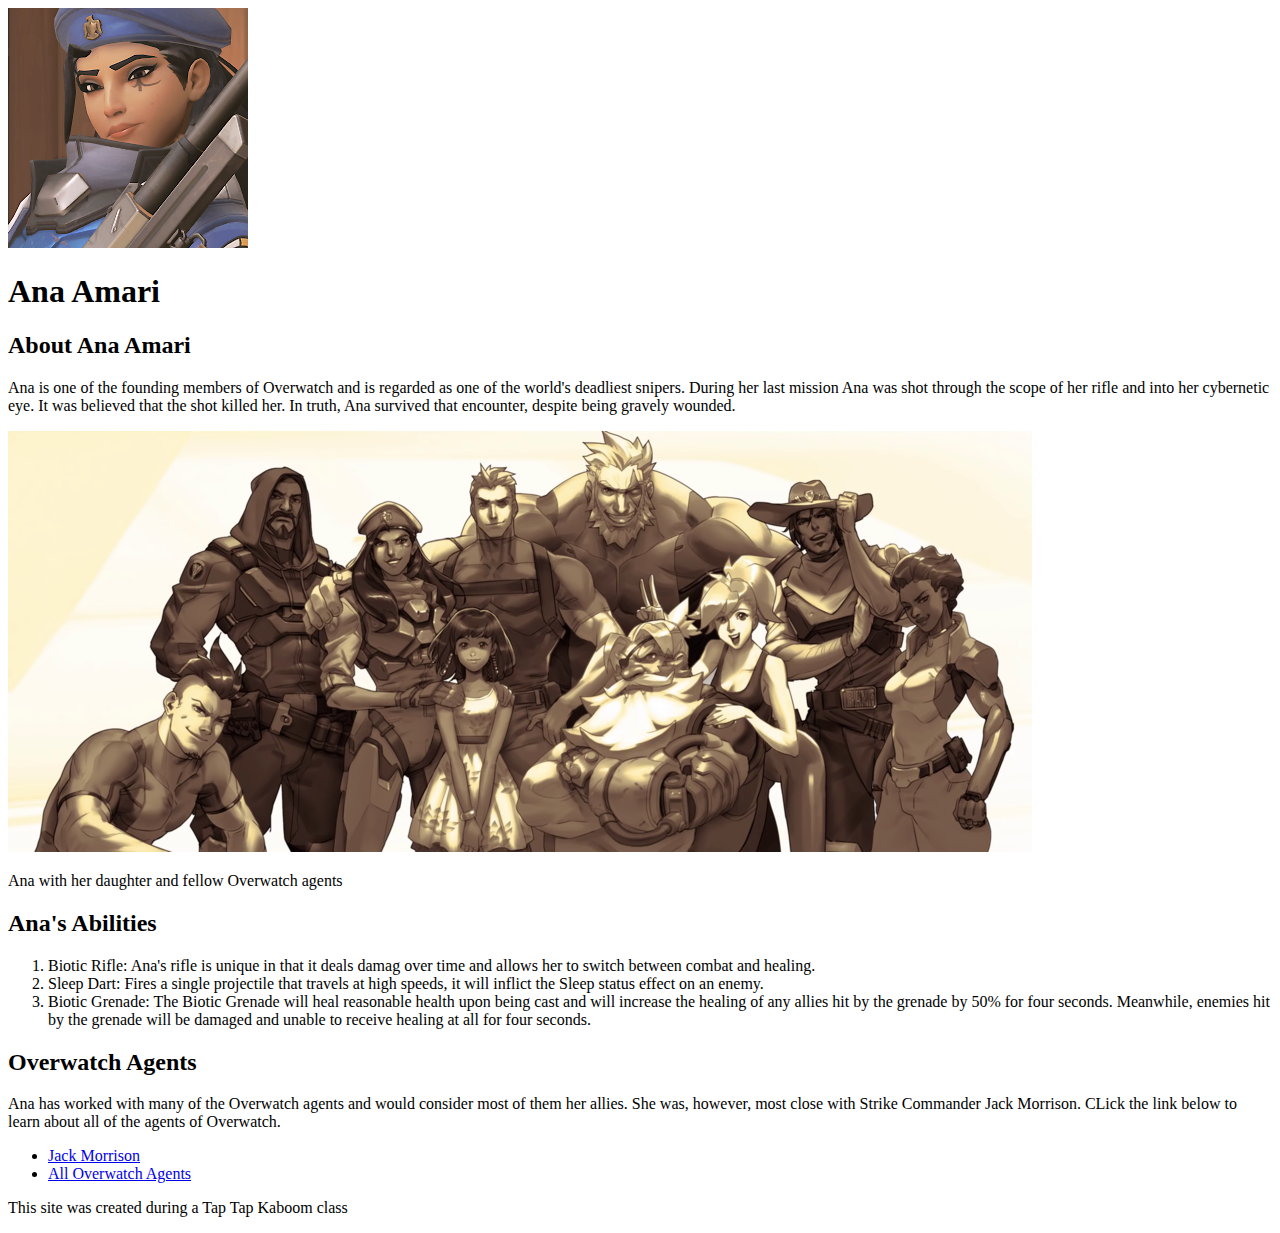
==== index.html @ 676c3862 "Added our characters index.html and added images" ====
<!DOCTYPE html>
<html>
<head>
	<title>Ana Amari</title>
	<link rel="icon" href="img/ana.jpeg">
</head>
<body>
	<!-- header element-->
	<header>
		<img src="img/ana.jpeg">
		<h1>Ana Amari</h1>
	</header>

	<!-- main element -->
	<main>
		<h2>About Ana Amari</h2>
		<p>Ana is one of the founding members of Overwatch and is regarded as one of the world's deadliest snipers. During her last mission Ana was shot through the scope of her rifle and into her cybernetic eye. It was believed that the shot killed her. In truth, Ana survived that encounter, despite being gravely wounded.</p>
		<img src="img/ana friends.jpeg">
		<p>Ana with her daughter and fellow Overwatch agents</p>

		<!-- Abilities -->
		<h2>Ana's Abilities</h2>
		<ol>
			<li>Biotic Rifle: Ana's rifle is unique in that it deals damag over time and allows her to switch between combat and healing.</li>
			<li>Sleep Dart: Fires a single projectile that travels at high speeds, it will inflict the Sleep status effect on an enemy.</li>
			<li>Biotic Grenade: The Biotic Grenade will heal reasonable health upon being cast and will increase the healing of any allies hit by the grenade by 50% for four seconds. Meanwhile, enemies hit by the grenade will be damaged and unable to receive healing at all for four seconds.</li>
		</ol>

		<!-- OW Agents -->
		<h2>Overwatch Agents</h2>
		<p>Ana has worked with many of the Overwatch agents and would consider most of them her allies. She was, however, most close with Strike Commander Jack Morrison. CLick the link below to learn about all of the agents of Overwatch.</p>
		<ul>
			<li><a href="https://overwatch.gamepedia.com/Soldier:_76">Jack Morrison</a></li>
			<li><a href="https://overwatch.gamepedia.com/Overwatch_(group)#Agents">All Overwatch Agents</a></li>
		</ul>
	</main>

	<!-- Footer Element -->
	<footer>
		<p>This site was created during a Tap Tap Kaboom class</p>
	</footer>

</body>
</html>
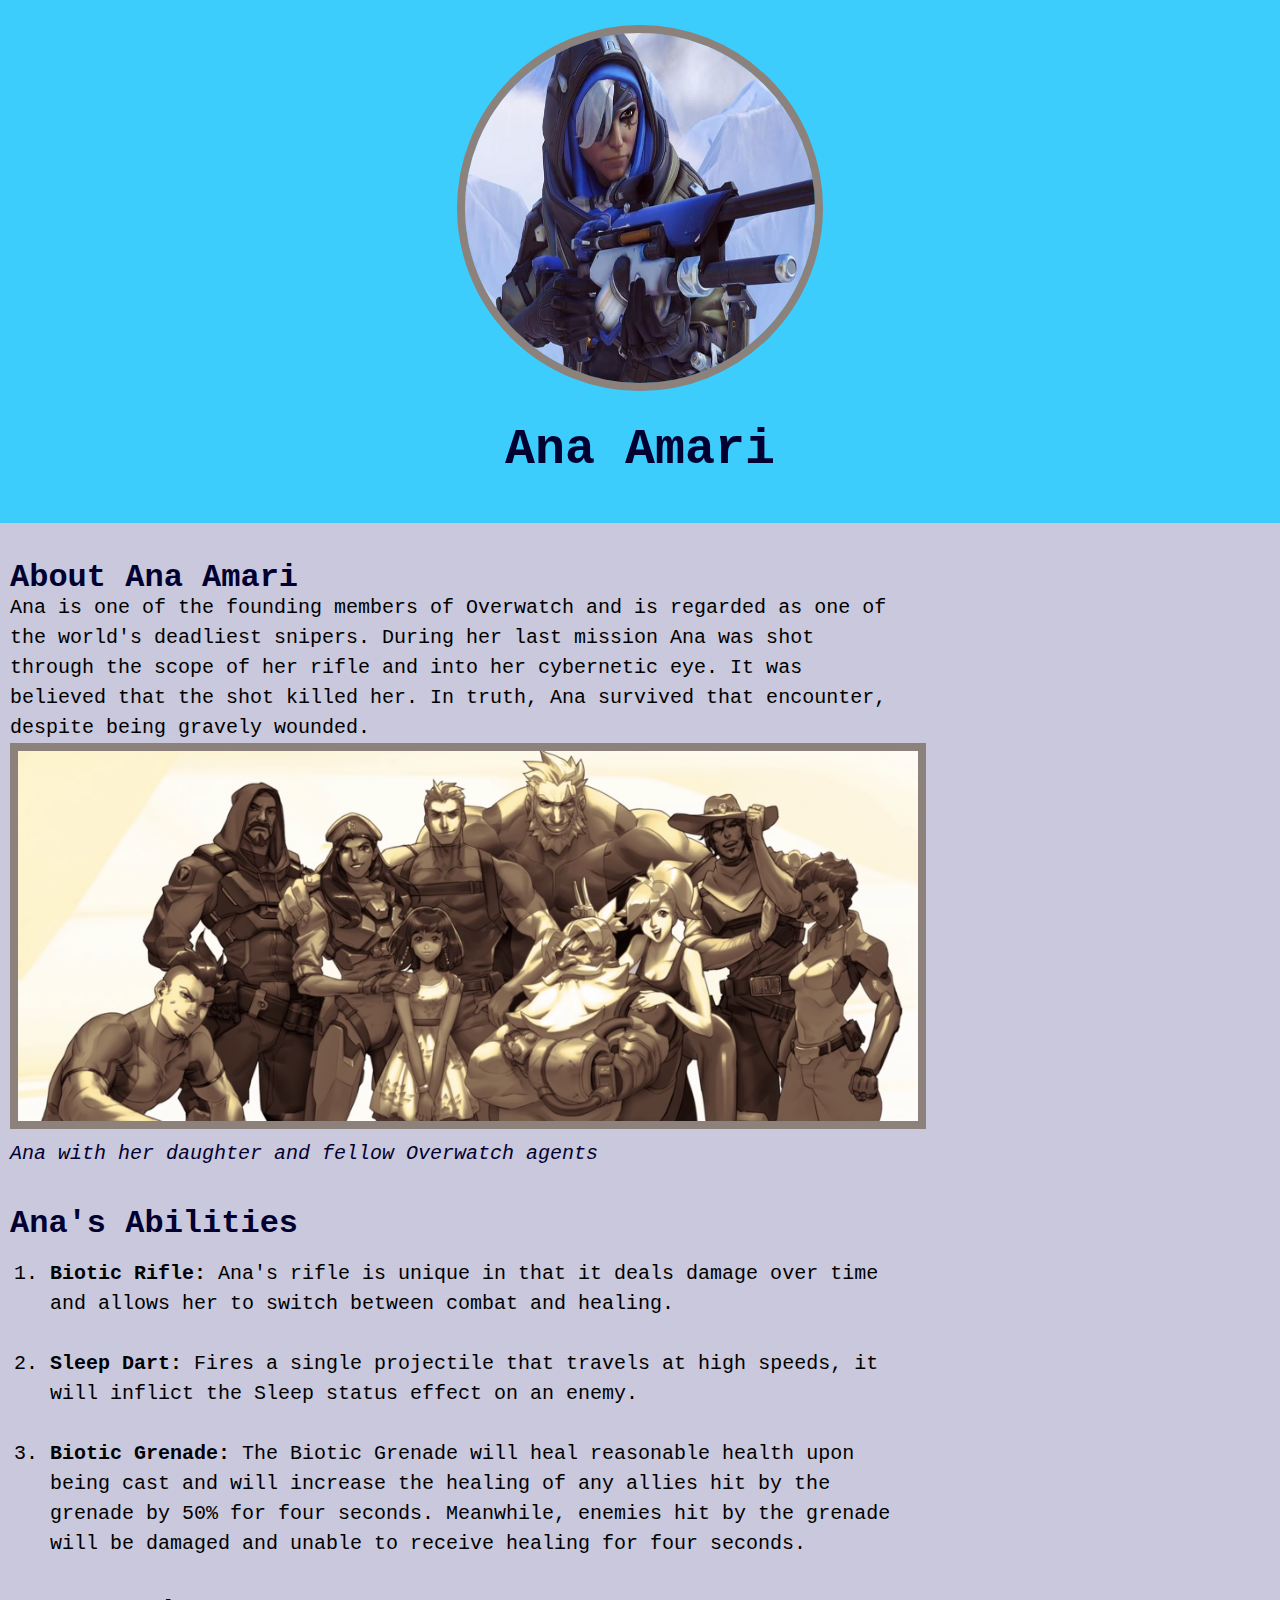
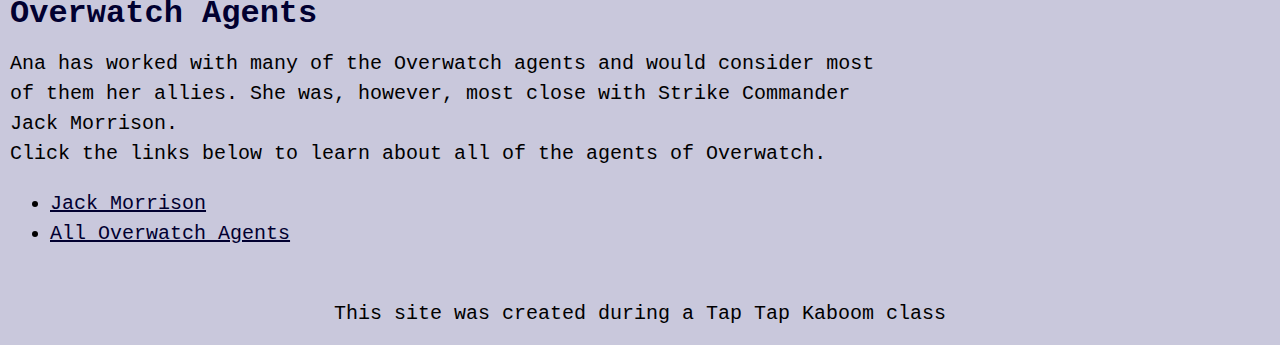
==== commit 47223629: "Wrote the CSS for index page and changed some html" ====
--- a/index.html
+++ b/index.html
@@ -3,6 +3,7 @@
 <head>
 	<title>Ana Amari</title>
 	<link rel="icon" href="img/ana.jpeg">
+	<link rel="stylesheet" type="text/css" href="CSS/hero.css">
 </head>
 <body>
 	<!-- header element-->
@@ -14,21 +15,22 @@
 	<!-- main element -->
 	<main>
 		<h2>About Ana Amari</h2>
-		<p>Ana is one of the founding members of Overwatch and is regarded as one of the world's deadliest snipers. During her last mission Ana was shot through the scope of her rifle and into her cybernetic eye. It was believed that the shot killed her. In truth, Ana survived that encounter, despite being gravely wounded.</p>
+		<p1>Ana is one of the founding members of Overwatch and is regarded as one of the world's deadliest snipers. During her last mission Ana was shot through the scope of her rifle and into her cybernetic eye. It was believed that the shot killed her. In truth, Ana survived that encounter, despite being gravely wounded.</p1>
 		<img src="img/ana friends.jpeg">
-		<p>Ana with her daughter and fellow Overwatch agents</p>
+		<p class="caption">Ana with her daughter and fellow Overwatch agents</p>
 
 		<!-- Abilities -->
 		<h2>Ana's Abilities</h2>
 		<ol>
-			<li>Biotic Rifle: Ana's rifle is unique in that it deals damag over time and allows her to switch between combat and healing.</li>
-			<li>Sleep Dart: Fires a single projectile that travels at high speeds, it will inflict the Sleep status effect on an enemy.</li>
-			<li>Biotic Grenade: The Biotic Grenade will heal reasonable health upon being cast and will increase the healing of any allies hit by the grenade by 50% for four seconds. Meanwhile, enemies hit by the grenade will be damaged and unable to receive healing at all for four seconds.</li>
+			<li class="title"><b>Biotic Rifle:</b> Ana's rifle is unique in that it deals damage over time and allows her to switch between combat and healing.</li><br>
+			<li class="title"><b>Sleep Dart:</b> Fires a single projectile that travels at high speeds, it will inflict the Sleep status effect on an enemy.</li><br>
+			<li class="title"><b>Biotic Grenade:</b> The Biotic Grenade will heal reasonable health upon being cast and will increase the healing of any allies hit by the grenade by 50% for four seconds. Meanwhile, enemies hit by the grenade will be damaged and unable to receive healing for four seconds.</li>
 		</ol>
 
 		<!-- OW Agents -->
 		<h2>Overwatch Agents</h2>
-		<p>Ana has worked with many of the Overwatch agents and would consider most of them her allies. She was, however, most close with Strike Commander Jack Morrison. CLick the link below to learn about all of the agents of Overwatch.</p>
+		<p>Ana has worked with many of the Overwatch agents and would consider most of them her allies. She was, however, most close with Strike Commander Jack Morrison.<br>
+		Click the links below to learn about all of the agents of Overwatch.</p>
 		<ul>
 			<li><a href="https://overwatch.gamepedia.com/Soldier:_76">Jack Morrison</a></li>
 			<li><a href="https://overwatch.gamepedia.com/Overwatch_(group)#Agents">All Overwatch Agents</a></li>
--- a/CSS/hero.css
+++ b/CSS/hero.css
@@ -0,0 +1,66 @@
+body{
+	margin: 0;
+	font-family: Andale Mono, monospace;
+	font-size: 20px;
+	background-color: #C9C8DC;
+	line-height: 30px;
+}
+
+header{
+	background-color: #3CCDFD;
+	text-align: center;
+	padding-top: 25px;
+	padding-bottom: 25px; 
+}
+
+header h1{
+	color: #010030;
+	font-size: 50px;
+
+}
+
+header img{
+	border: 8px solid #8D817C;
+    border-radius: 400px;
+    width: 350px;
+    height: 350px;
+}
+
+main{
+	max-width: 900px;
+	padding: 0 10px 10px;
+}
+
+main img{
+	border: 8px solid #8D817C;
+	max-width: 100%;
+}
+
+h2{
+	font-size: 32px;
+	color: #010030;
+	margin: 40px 0 0;
+}
+
+a{
+	color: #010030;
+}
+a:hover{
+	background-color: red;
+	color: white;
+}
+
+footer{
+	text-align: center;
+}
+
+p.caption{
+	color: #010030;
+	font-style: italic;
+	margin: 0;
+}
+
+li.title{
+	font-style: bold;
+	
+}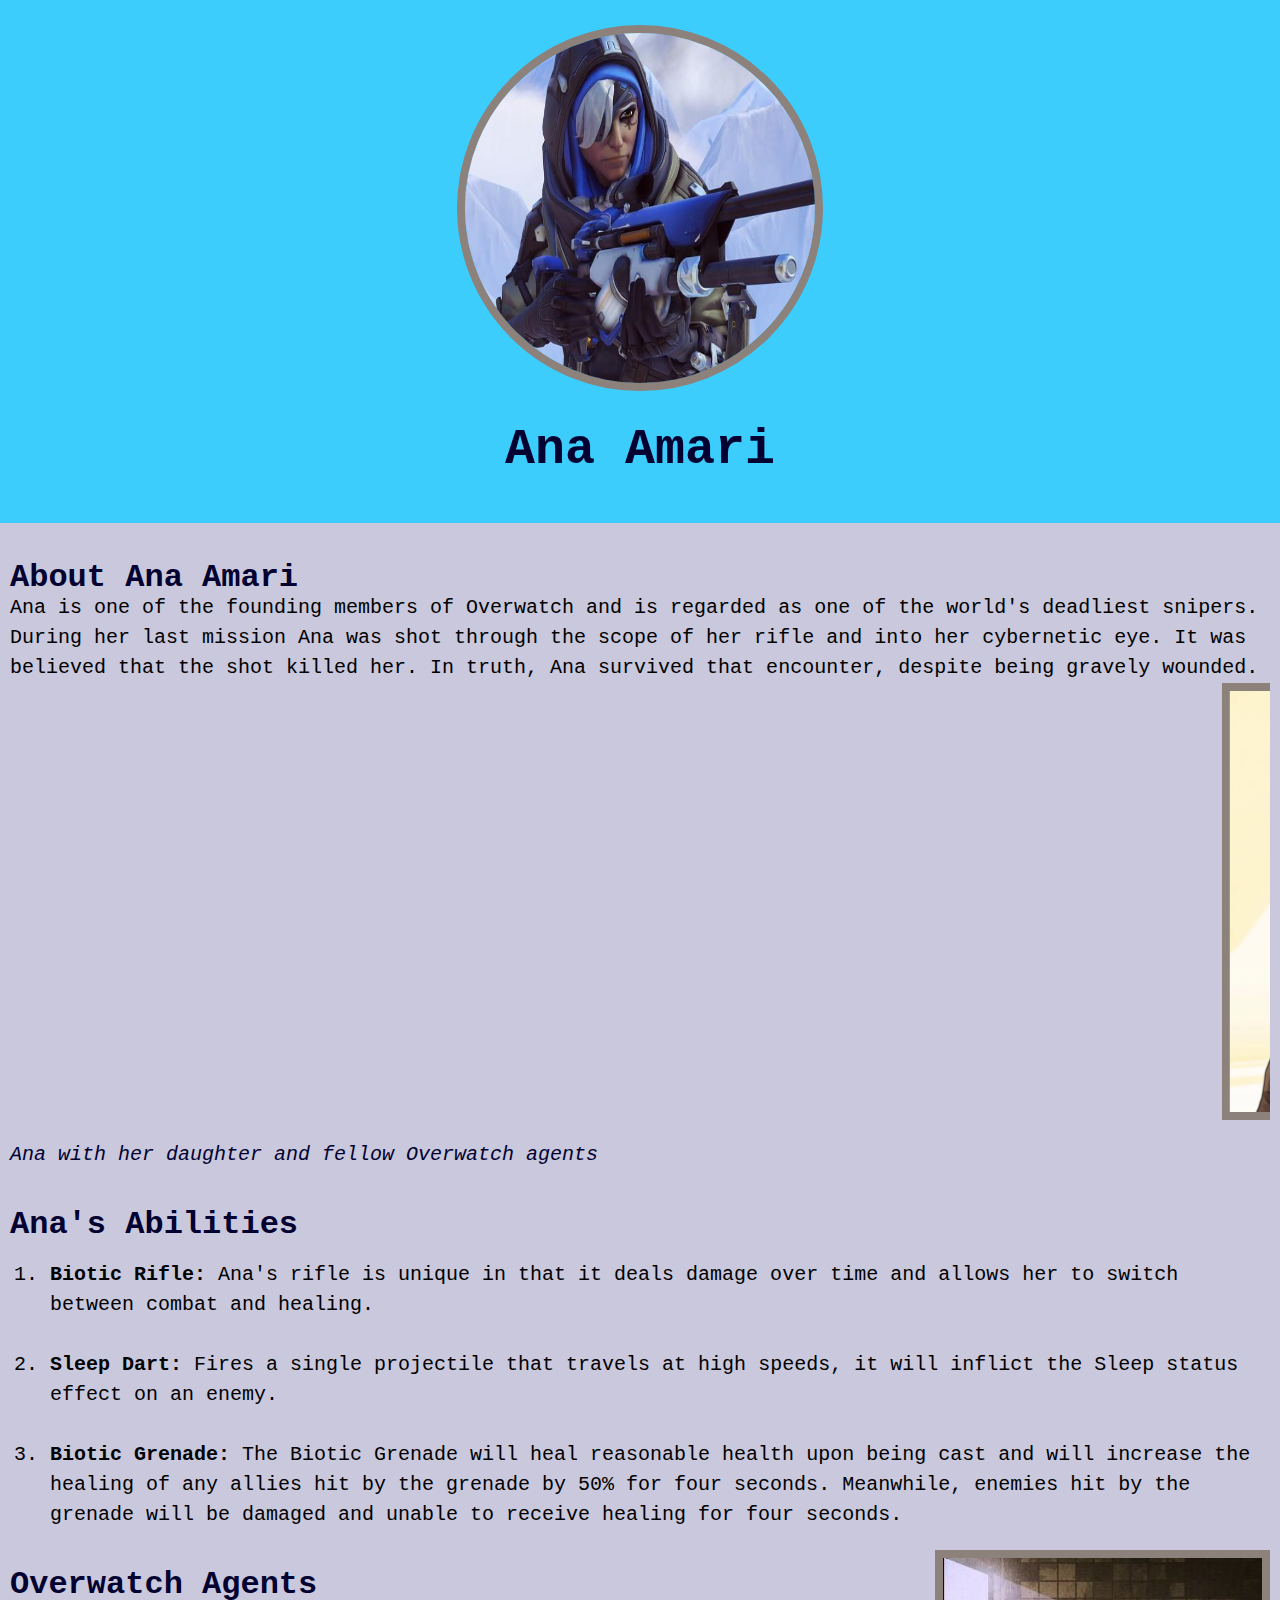
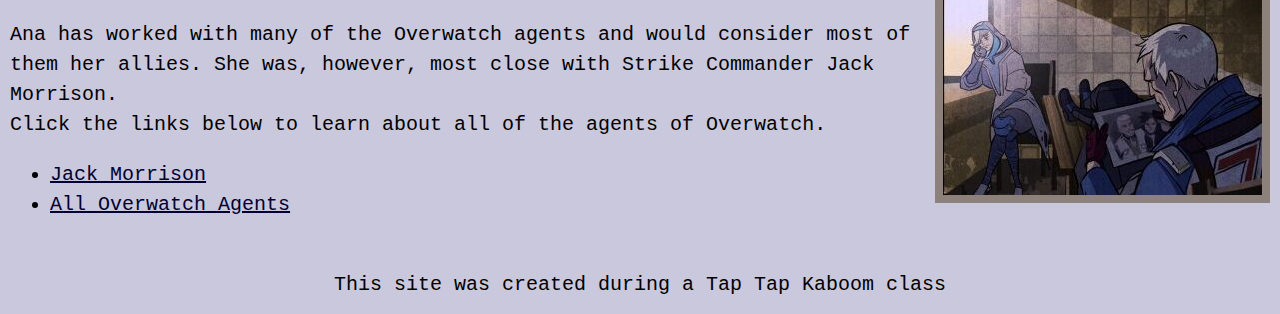
==== commit 9623c0ca: "Realigned text and moved images, also added a marquee" ====
--- a/index.html
+++ b/index.html
@@ -15,8 +15,9 @@
 	<!-- main element -->
 	<main>
 		<h2>About Ana Amari</h2>
-		<p1>Ana is one of the founding members of Overwatch and is regarded as one of the world's deadliest snipers. During her last mission Ana was shot through the scope of her rifle and into her cybernetic eye. It was believed that the shot killed her. In truth, Ana survived that encounter, despite being gravely wounded.</p1>
-		<img src="img/ana friends.jpeg">
+		<p1>Ana is one of the founding members of Overwatch and is regarded as one of the world's deadliest snipers. During her last mission Ana was shot through the scope of her rifle and into her cybernetic eye. It was believed that the shot killed her. In truth, Ana survived that encounter, despite being gravely wounded.</p1> 
+		<marquee>
+		<img src="img/ana friends.jpeg" class="img1"></marquee>
 		<p class="caption">Ana with her daughter and fellow Overwatch agents</p>
 
 		<!-- Abilities -->
@@ -28,6 +29,7 @@
 		</ol>
 
 		<!-- OW Agents -->
+		<img align="right" src="img/ana and jack.jpeg" class="img2">
 		<h2>Overwatch Agents</h2>
 		<p>Ana has worked with many of the Overwatch agents and would consider most of them her allies. She was, however, most close with Strike Commander Jack Morrison.<br>
 		Click the links below to learn about all of the agents of Overwatch.</p>
--- a/CSS/hero.css
+++ b/CSS/hero.css
@@ -27,13 +27,18 @@
 }
 
 main{
-	max-width: 900px;
 	padding: 0 10px 10px;
 }
 
-main img{
+img.img1{
 	border: 8px solid #8D817C;
 	max-width: 100%;
+}
+img.img2{
+	border: 8px solid #8D817C;
+	max-width: none;
+	margin: 0;	
+
 }
 
 h2{
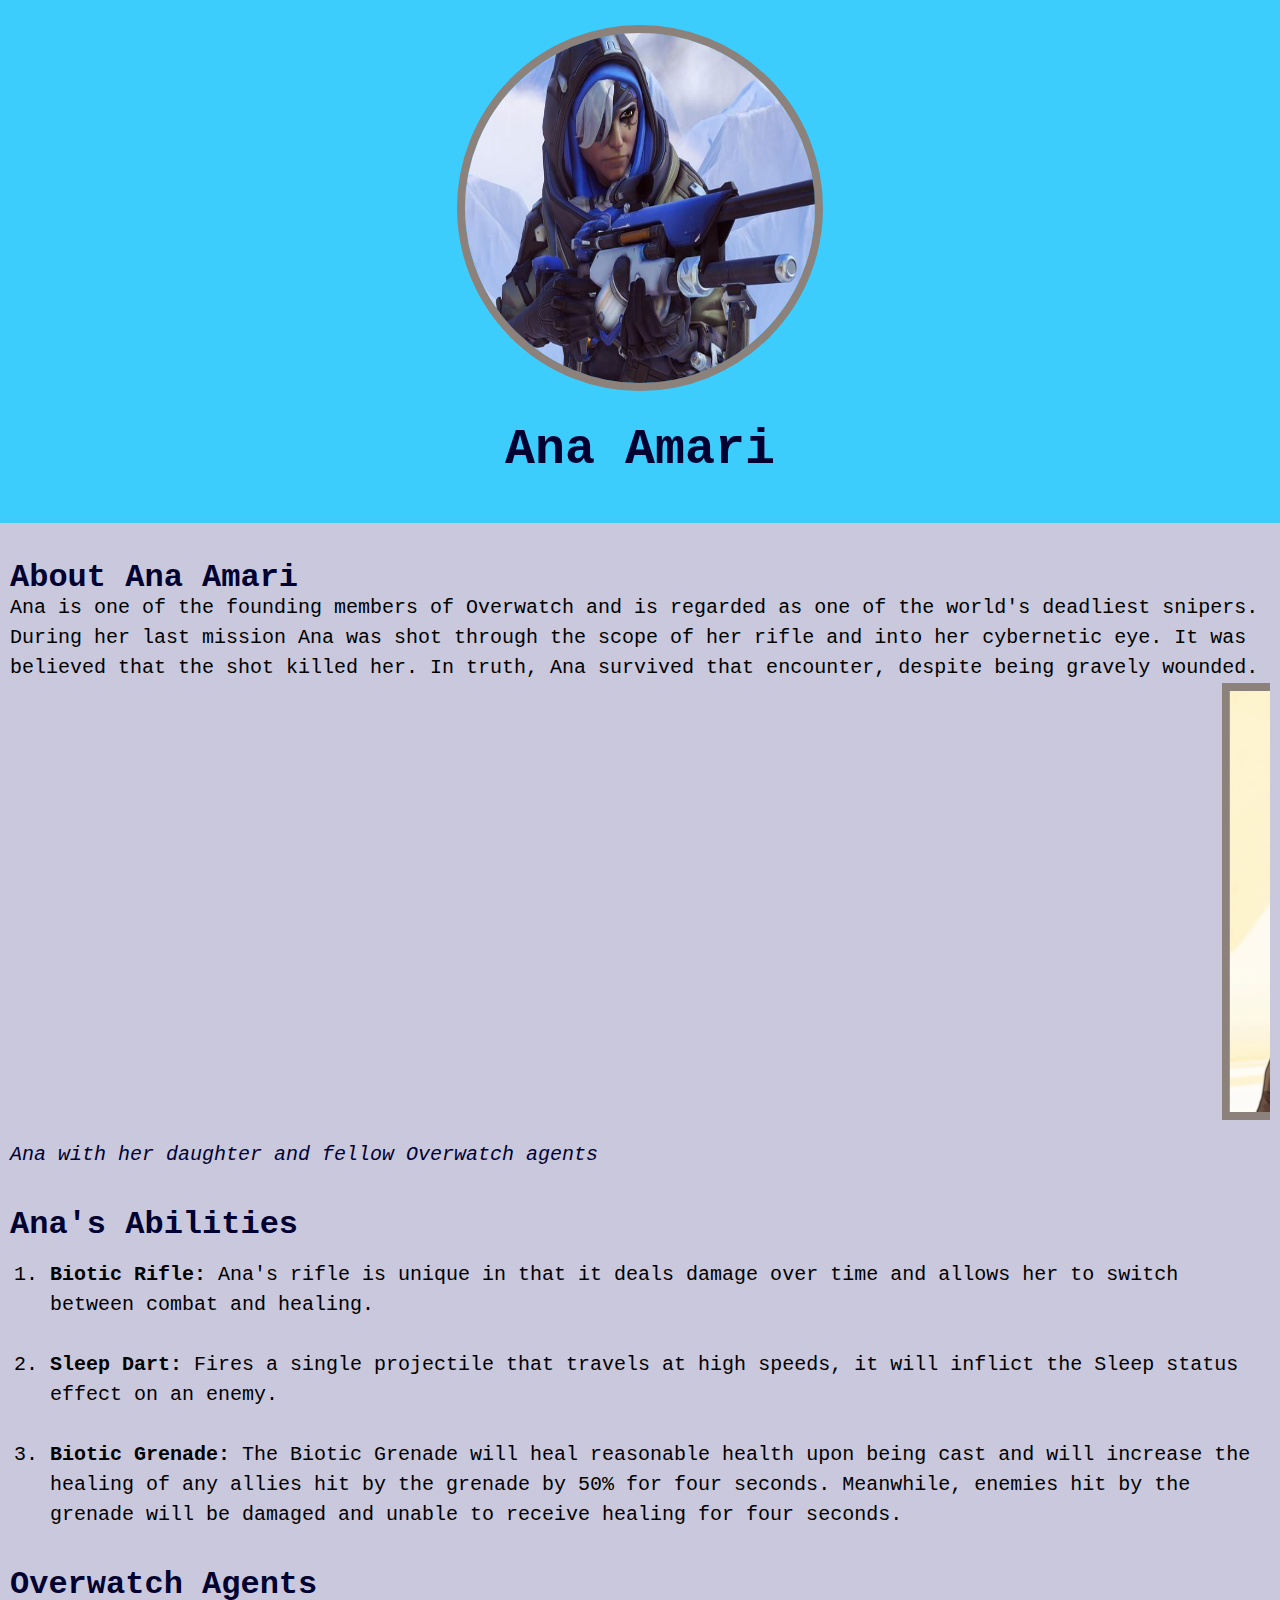
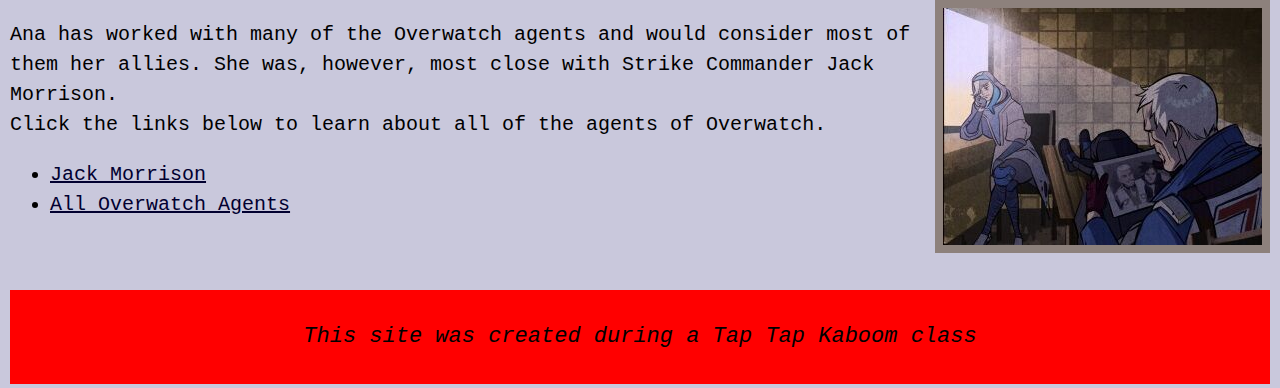
==== commit cc1bd5da: "few changes" ====
--- a/index.html
+++ b/index.html
@@ -29,8 +29,8 @@
 		</ol>
 
 		<!-- OW Agents -->
+		<h2>Overwatch Agents</h2>
 		<img align="right" src="img/ana and jack.jpeg" class="img2">
-		<h2>Overwatch Agents</h2>
 		<p>Ana has worked with many of the Overwatch agents and would consider most of them her allies. She was, however, most close with Strike Commander Jack Morrison.<br>
 		Click the links below to learn about all of the agents of Overwatch.</p>
 		<ul>
@@ -40,6 +40,7 @@
 	</main>
 
 	<!-- Footer Element -->
+	<br>
 	<footer>
 		<p>This site was created during a Tap Tap Kaboom class</p>
 	</footer>
--- a/CSS/hero.css
+++ b/CSS/hero.css
@@ -37,7 +37,8 @@
 img.img2{
 	border: 8px solid #8D817C;
 	max-width: none;
-	margin: 0;	
+	margin: 0;
+	float: right;
 
 }
 
@@ -57,6 +58,11 @@
 
 footer{
 	text-align: center;
+	background-color: red;
+	margin: 10px;
+	padding: 10px;
+	font-size: 22px;
+	font-style: italic;
 }
 
 p.caption{
